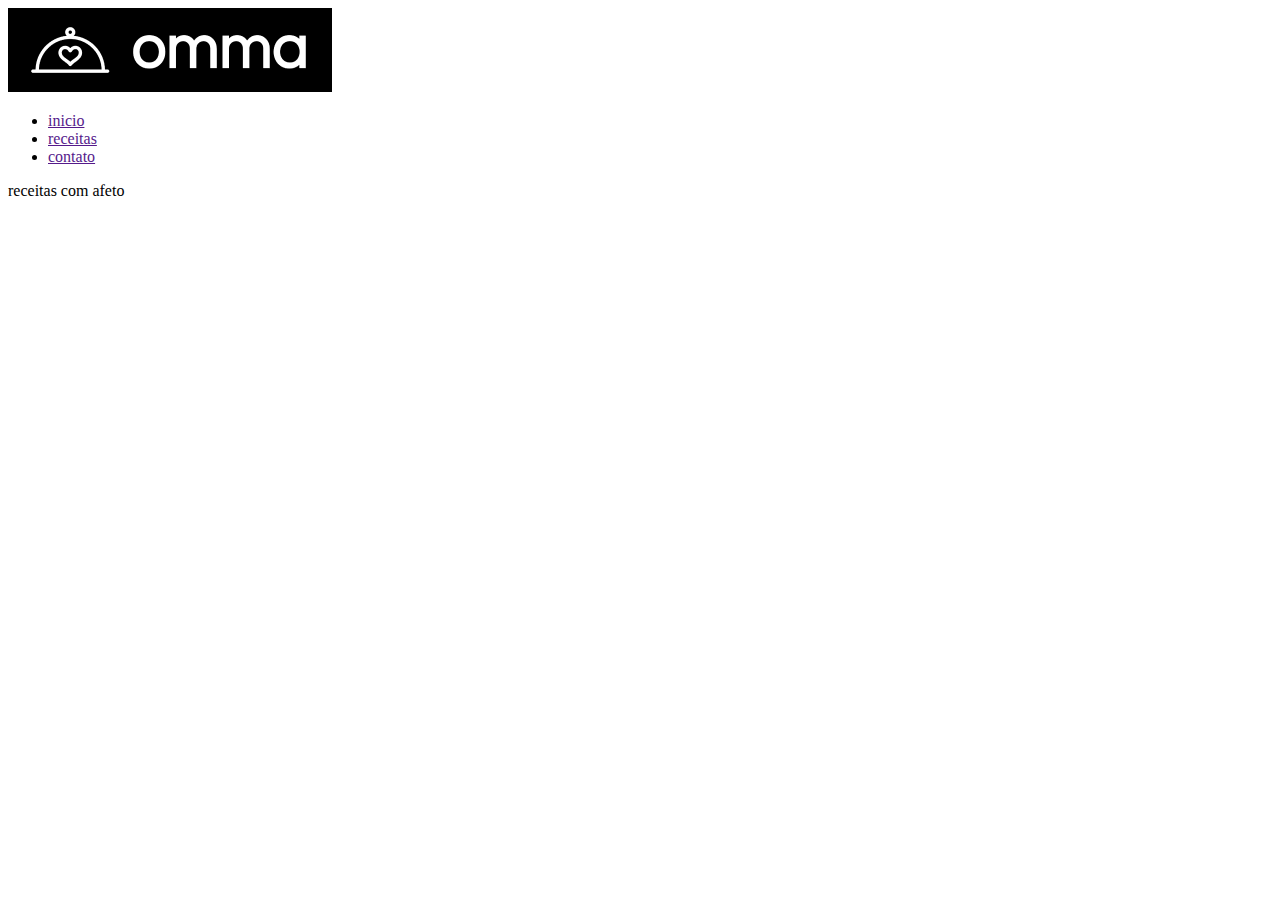
==== index.html @ 082ba068 "CSS Internas pronto" ====
<!DOCTYPE html>
<html lang="pt-br">
  <head>
    <meta charset="UTF-8" />
    <meta http-equiv="X-UA-Compatible" content="IE=edge" />
    <meta name="viewport" content="width=device-width, initial-scale=1.0" />
    <!-- <link rel="stylesheet" href="./src/style/style.css" /> -->
    <title>Omma</title>
  </head>
  <body>
    <header>
      <img src="./src/img/logo.png" alt="" style="background-color: black;" />
    </header>
    <nav>
      <ul>
        <li>
            <a href="">inicio</a>
        </li>
        <li><a href="">receitas</a></li>
        <li><a href="">contato</a></li>
      </ul>
    </nav>
    <section class="bannerTopo">
      <p>receitas com afeto</p>
    </section>
    <!-- <main>
      <h2>receitas da semana</h2>

      <div class="CardReceitaSemana">
        <img src="./src/img/risoto.png" alt="" />
        <p>risoto de abobora</p>
        <button>conferir</button>
      </div>
      <div class="CardReceitaSemana">
        <img src="./src/img/bolo-banana.png" alt="" />
        <p>bolo de banana</p>
        <button>conferir</button>
      </div>
      <div class="CardReceitaSemana">
        <img src="./src/img/tabule.png" alt="" />
        <p>risoto de abobora</p>
        <button>conferir</button>
      </div>
    </main> -->
    <!-- <section>
      <h2>Comer é viver</h2>
      <p>
        Receitas preparadas com muito carinho, para que você possa sentir o
        prazer de preprarar uma deliciosa refeição para sua familia.<br> 
        Todas as receitas terá a lista de ingrediente indicando tudo que você precisa,
        além disso, terá as intruções de preparo.
      </p>
    </section> -->
    <!-- <footer>
        <a href=""><img src="./src/img/logo.png" alt=""></a>
        <span>© 2022 omma - Todos os direitos são de vocês</span>
        
    </footer> -->
  </body>
</html>
---- src/style/style.css ----
* {
    margin: 0;
    padding: 0;
    box-sizing: border-box;
    font-family: 'Montserrat', sans-serif;
}

:root{
    --background-color:#FFC107;
    --text-color: #FFA000; 
}

/* Header + Nav */

header {
    position: relative;
    background-color: var(--background-color);
    box-shadow: 0px 4px 4px rgba(0, 0, 0, 0.25);
    width: 100%;
}

header img{
    display: block;
    margin-left: auto;
    margin-right: auto;    
}

nav {
    background-color: var(--text-color);
    height: 48px;
}

nav ul {
    display: flex;
    justify-content: center;
}

nav ul li {
    display: inline;
    padding: 12px 58px;
}

nav ul li a {
    text-decoration: none;
    color: #fff;
}

.bannerTopo{
    background-image: url("./");
}

footer {
    background-color: var(--background-color);
}
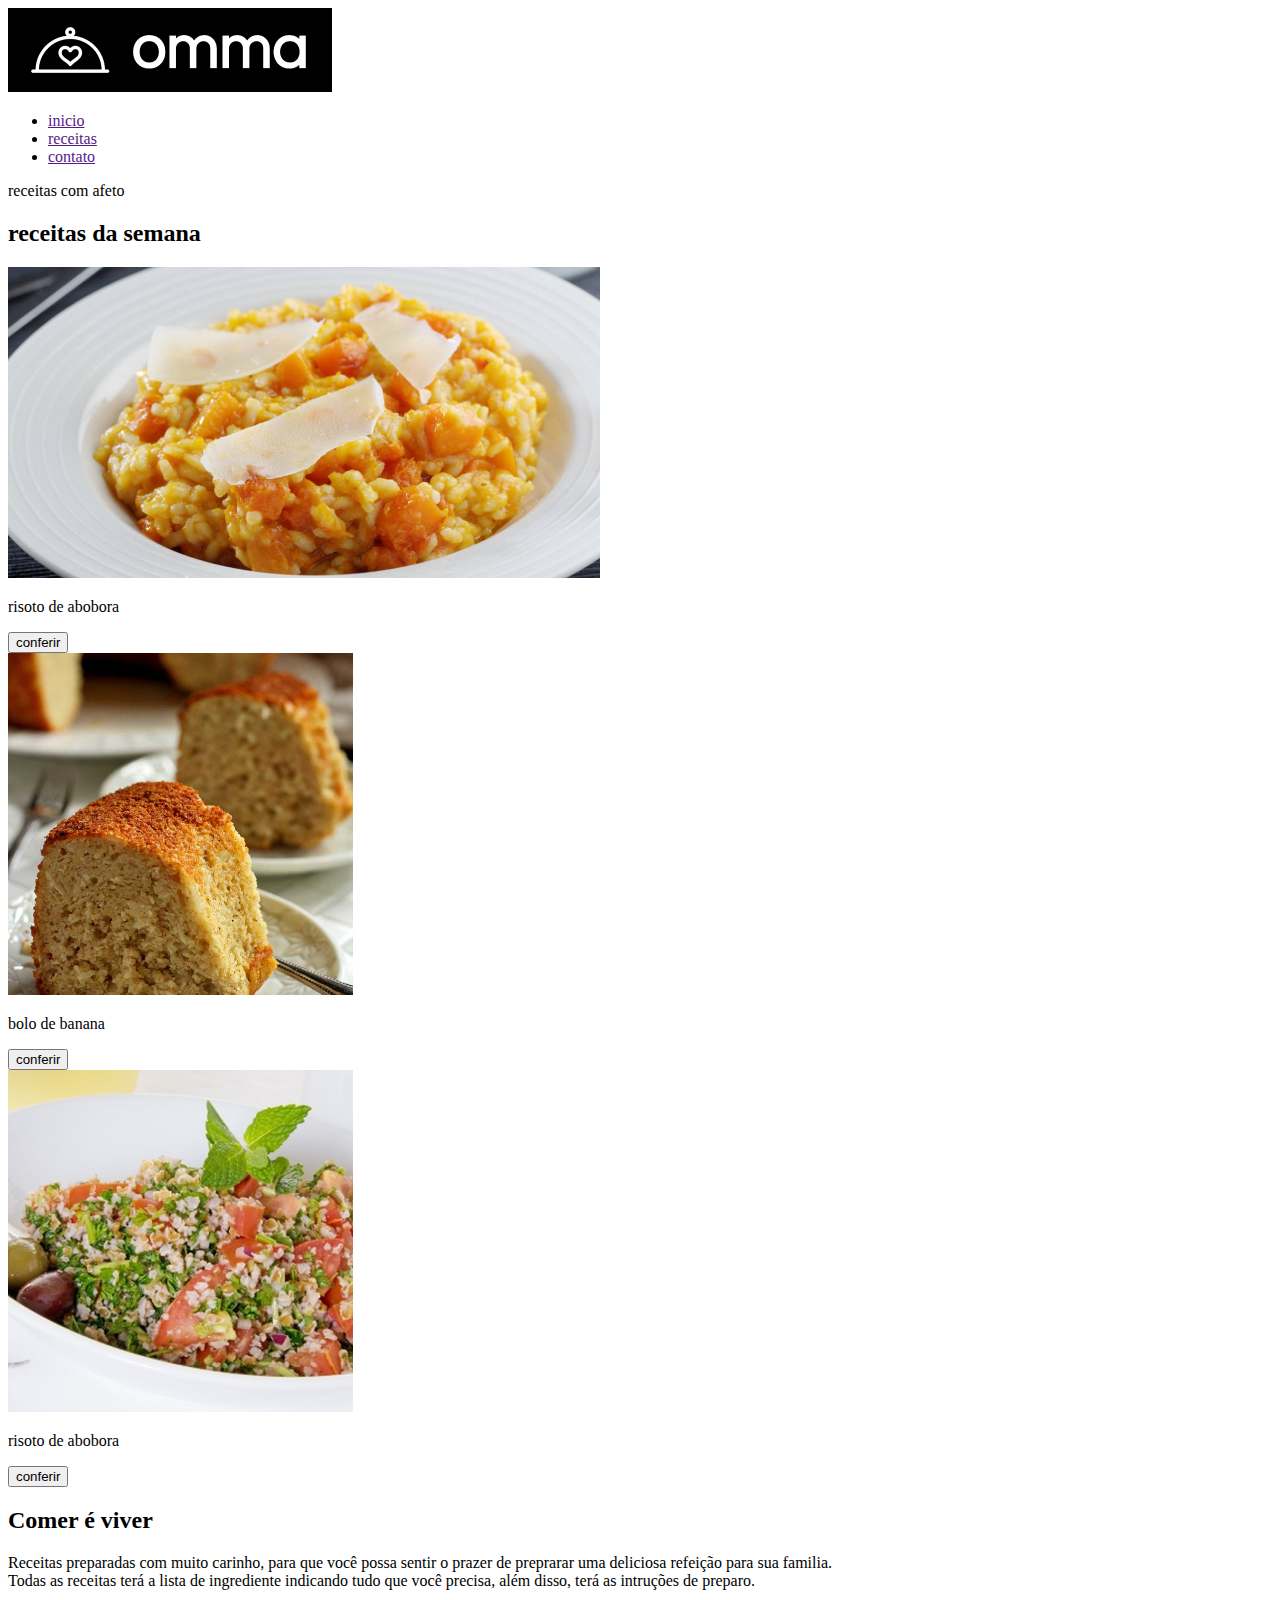
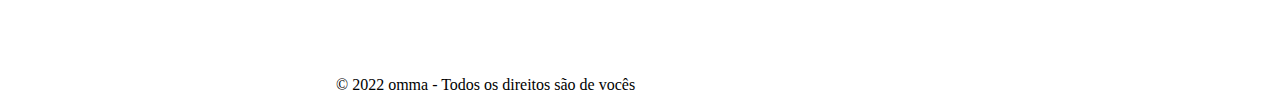
==== commit 545f8ae5: "todas finalizado" ====
--- a/index.html
+++ b/index.html
@@ -23,7 +23,7 @@
     <section class="bannerTopo">
       <p>receitas com afeto</p>
     </section>
-    <!-- <main>
+    <main>
       <h2>receitas da semana</h2>
 
       <div class="CardReceitaSemana">
@@ -41,8 +41,8 @@
         <p>risoto de abobora</p>
         <button>conferir</button>
       </div>
-    </main> -->
-    <!-- <section>
+    </main>
+    <section>
       <h2>Comer é viver</h2>
       <p>
         Receitas preparadas com muito carinho, para que você possa sentir o
@@ -50,11 +50,11 @@
         Todas as receitas terá a lista de ingrediente indicando tudo que você precisa,
         além disso, terá as intruções de preparo.
       </p>
-    </section> -->
-    <!-- <footer>
+    </section> 
+    <footer>
         <a href=""><img src="./src/img/logo.png" alt=""></a>
         <span>© 2022 omma - Todos os direitos são de vocês</span>
         
-    </footer> -->
+    </footer>
   </body>
 </html>
--- a/src/style/style.css
+++ b/src/style/style.css
@@ -27,7 +27,7 @@
 
 nav {
     background-color: var(--text-color);
-    height: 48px;
+    height: 38px;
 }
 
 nav ul {
@@ -49,6 +49,15 @@
     background-image: url("./");
 }
 
-footer {
+/* footer */
+footer{
     background-color: var(--background-color);
+    display: flex;
+    justify-content: flex-start;
+}
+
+footer span{
+    margin-left: 38px;
+    color: #fff;
+    align-self: center;
 }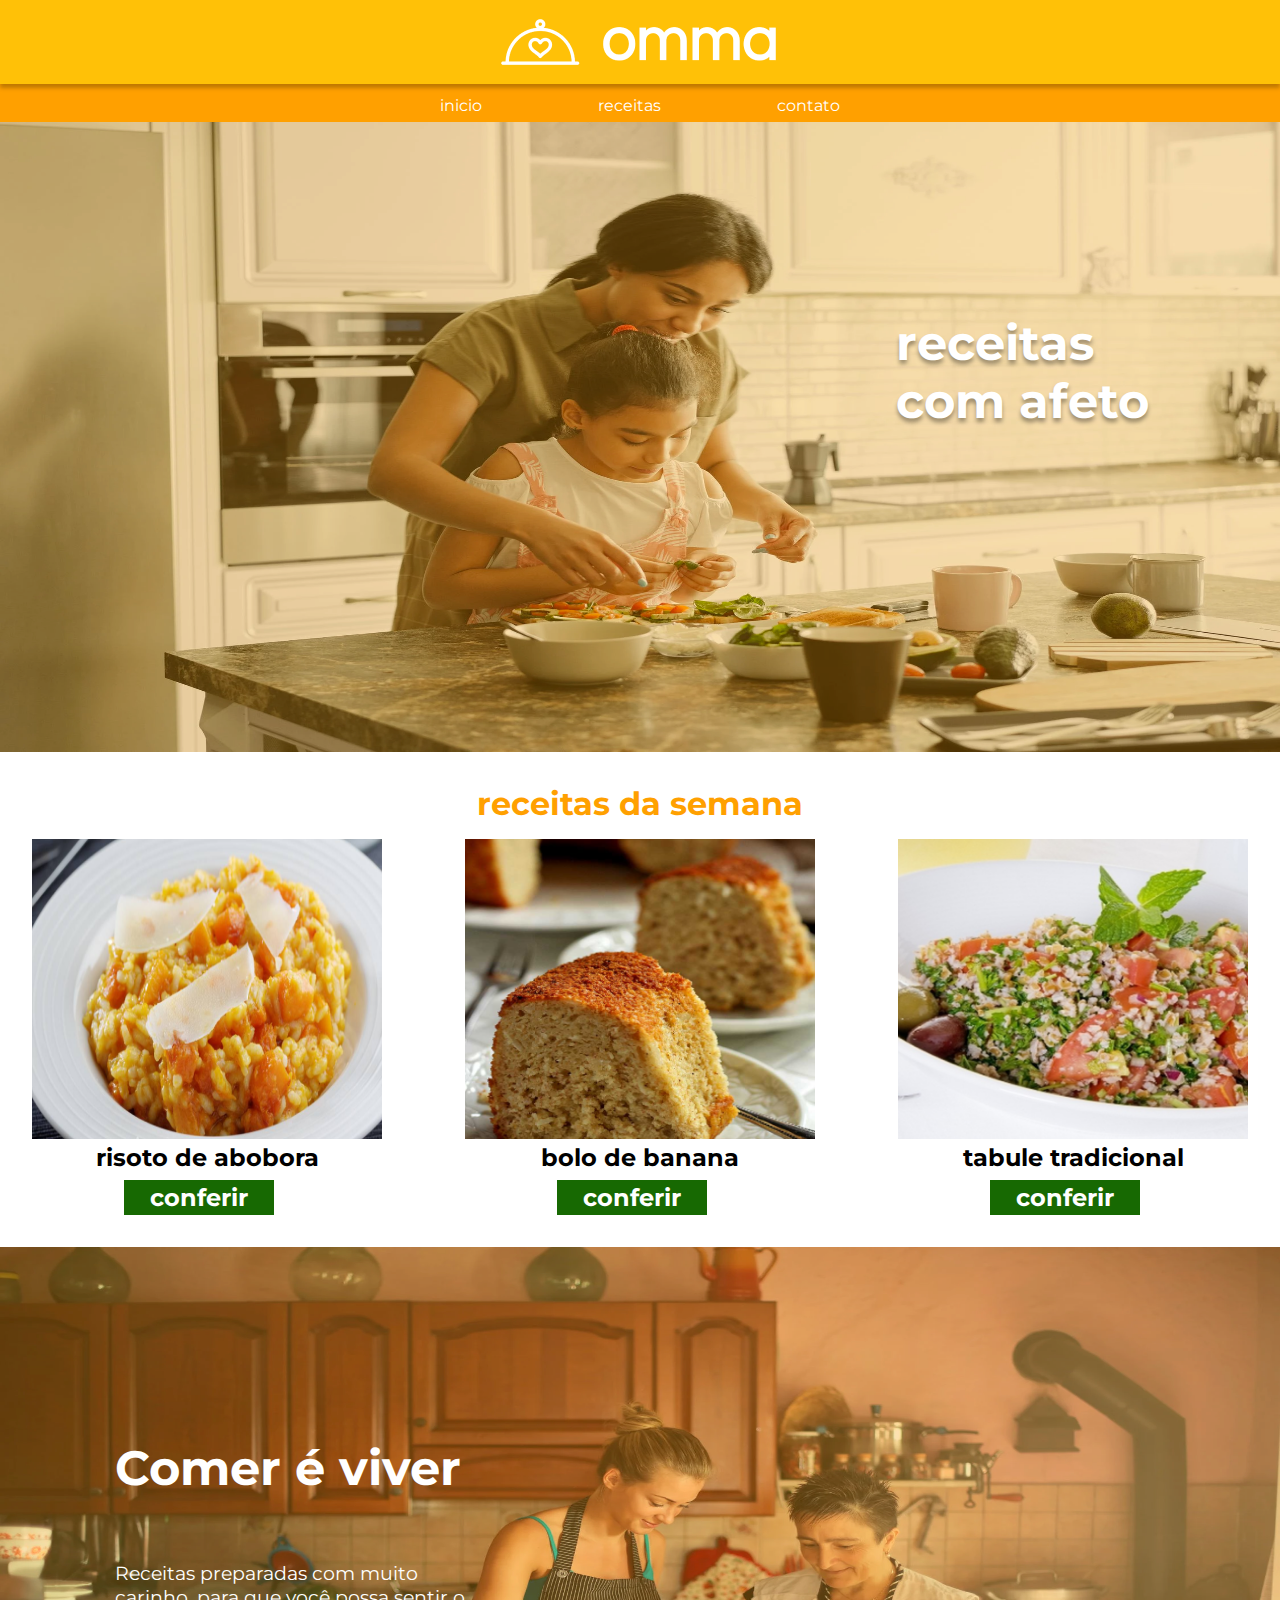
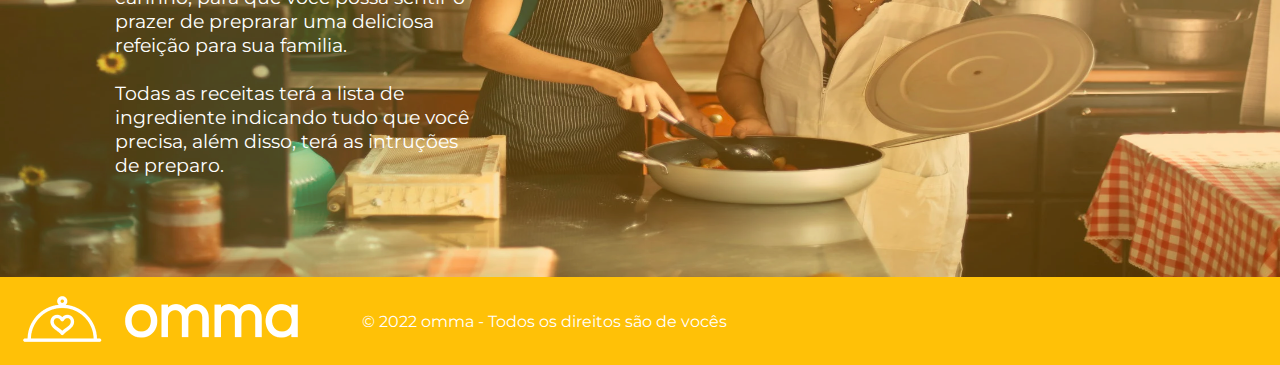
==== commit aeb0ec63: "formulario de contato html finalizado" ====
--- a/index.html
+++ b/index.html
@@ -4,57 +4,68 @@
     <meta charset="UTF-8" />
     <meta http-equiv="X-UA-Compatible" content="IE=edge" />
     <meta name="viewport" content="width=device-width, initial-scale=1.0" />
-    <!-- <link rel="stylesheet" href="./src/style/style.css" /> -->
+    <link rel="preconnect" href="https://fonts.googleapis.com" />
+    <link rel="preconnect" href="https://fonts.gstatic.com" crossorigin />
+    <link
+      href="https://fonts.googleapis.com/css2?family=Montserrat:ital,wght@0,300;0,400;0,700;1,300;1,400&display=swap"
+      rel="stylesheet"
+    />
+    <link rel="stylesheet" href="./src/style/style.css" />
     <title>Omma</title>
   </head>
   <body>
     <header>
-      <img src="./src/img/logo.png" alt="" style="background-color: black;" />
+      <img src="./src/img/logo.png" alt="Logo Omma" />
     </header>
     <nav>
       <ul>
-        <li>
-            <a href="">inicio</a>
-        </li>
-        <li><a href="">receitas</a></li>
+        <li><a href="#">inicio</a></li>
+        <li><a href="./src/pages/todas.html">receitas</a></li>
         <li><a href="">contato</a></li>
       </ul>
     </nav>
     <section class="bannerTopo">
-      <p>receitas com afeto</p>
+      <img
+        src="./src/img/bannerHomeTopo.png"
+        alt="Foto família preparando prato"
+      />
+      <p>receitas<br />com afeto</p>
     </section>
-    <main>
+    <main class="mainIndex">
       <h2>receitas da semana</h2>
-
-      <div class="CardReceitaSemana">
-        <img src="./src/img/risoto.png" alt="" />
+      <div class="cardReceitaSemana">
+        <img src="./src/img/risoto.png" alt="Foto Risoto de abobora" />
         <p>risoto de abobora</p>
-        <button>conferir</button>
+        <p class="conferir"><a href="./src/pages/Interna.html">conferir</a></p>
       </div>
-      <div class="CardReceitaSemana">
-        <img src="./src/img/bolo-banana.png" alt="" />
+      <div class="cardReceitaSemana">
+        <img src="./src/img/bolo-banana.png" alt="Foto Bolo de banana" />
         <p>bolo de banana</p>
-        <button>conferir</button>
+        <p class="conferir">conferir</p>
       </div>
-      <div class="CardReceitaSemana">
-        <img src="./src/img/tabule.png" alt="" />
-        <p>risoto de abobora</p>
-        <button>conferir</button>
+      <div class="cardReceitaSemana">
+        <img src="./src/img/tabule.png" alt="Foto tabule tradicional" />
+        <p>tabule tradicional</p>
+        <p class="conferir">conferir</p>
       </div>
     </main>
-    <section>
-      <h2>Comer é viver</h2>
-      <p>
-        Receitas preparadas com muito carinho, para que você possa sentir o
-        prazer de preprarar uma deliciosa refeição para sua familia.<br> 
-        Todas as receitas terá a lista de ingrediente indicando tudo que você precisa,
-        além disso, terá as intruções de preparo.
-      </p>
-    </section> 
+    <section class="bannerBottom">
+      <img src="./src/img/bannerHomeBottom.png" alt="" />
+      <div class="infor">
+        <h2>Comer é viver</h2>
+        <p>
+          Receitas preparadas com muito carinho, para que você possa sentir o
+          prazer de preprarar uma deliciosa refeição para sua familia.
+        </p>
+        <p>
+          Todas as receitas terá a lista de ingrediente indicando tudo que você
+          precisa, além disso, terá as intruções de preparo.
+        </p>
+      </div>
+    </section>
     <footer>
-        <a href=""><img src="./src/img/logo.png" alt=""></a>
-        <span>© 2022 omma - Todos os direitos são de vocês</span>
-        
+      <a href="#"><img src="./src/img/logo.png" alt="Logo Omma" /></a>
+      <span>© 2022 omma - Todos os direitos são de vocês</span>
     </footer>
   </body>
 </html>
--- a/src/style/style.css
+++ b/src/style/style.css
@@ -1,63 +1,161 @@
 * {
-    margin: 0;
-    padding: 0;
-    box-sizing: border-box;
-    font-family: 'Montserrat', sans-serif;
+  margin: 0;
+  padding: 0;
+  box-sizing: border-box;
+  font-family: "Montserrat", sans-serif;
 }
 
-:root{
-    --background-color:#FFC107;
-    --text-color: #FFA000; 
+:root {
+  --background-color: #ffc107;
+  --text-color: #ffa000;
 }
 
 /* Header + Nav */
 
 header {
-    position: relative;
-    background-color: var(--background-color);
-    box-shadow: 0px 4px 4px rgba(0, 0, 0, 0.25);
-    width: 100%;
+  position: relative;
+  background-color: var(--background-color);
+  box-shadow: 0px 4px 4px rgba(0, 0, 0, 0.25);
+  width: 100%;
 }
 
-header img{
-    display: block;
-    margin-left: auto;
-    margin-right: auto;    
+header img {
+  display: block;
+  margin-left: auto;
+  margin-right: auto;
 }
 
 nav {
-    background-color: var(--text-color);
-    height: 38px;
+  background-color: var(--text-color);
+  height: 38px;
 }
 
 nav ul {
-    display: flex;
-    justify-content: center;
+  display: flex;
+  justify-content: center;
 }
 
 nav ul li {
-    display: inline;
-    padding: 12px 58px;
+  display: inline;
+  padding: 12px 58px;
 }
 
 nav ul li a {
-    text-decoration: none;
-    color: #fff;
+  text-decoration: none;
+  color: #fff;
+}
+/* Banner Topo */
+
+.bannerTopo {
+  display: flex;
 }
 
-.bannerTopo{
-    background-image: url("./");
+.bannerTopo img {
+  height: 630px;
+  width: 100%;
+  overflow: hidden;
 }
 
-/* footer */
-footer{
-    background-color: var(--background-color);
-    display: flex;
-    justify-content: flex-start;
+.bannerTopo p {
+  position: absolute;
+  width: 100%;
+  height: 630px;
+  background-color: rgba(255, 160, 0, 0.3);
+  color: white;
+  padding-top: 15%;
+  padding-left: 70%;
+
+  font-size: 3rem;
+  font-style: bold;
+  font-weight: 700;
+  text-shadow: 0 4px 4px rgba(0, 0, 0, 0.36);
 }
 
-footer span{
-    margin-left: 38px;
-    color: #fff;
-    align-self: center;
-}+/* Main */
+
+.mainIndex {
+  display: flex;
+  flex-wrap: wrap;
+  margin: 2rem;
+  justify-content: space-between;
+}
+
+.mainIndex h2 {
+  width: 100%;
+  margin: 0 0 1rem 0;
+  text-align: center;
+  font-weight: 700;
+  font-size: 2rem;
+  color: var(--text-color);
+}
+
+.cardReceitaSemana img {
+  width: 350px;
+  height: 300px;
+}
+
+.cardReceitaSemana p {
+  text-align: center;
+  font-weight: 700;
+  font-size: 1.5rem;
+}
+
+.cardReceitaSemana .conferir {
+  margin: 0.5rem 0 0 5.75rem;
+  max-width: 150px;
+  text-align: center;
+
+  padding: 3px 0;
+  background-color: #176902;
+  color: #fff;
+}
+
+.cardReceitaSemana .conferir a {
+  text-decoration: none;
+  color: #fff;
+}
+
+/* banner bottom */
+
+.bannerBottom {
+  display: flex;
+}
+
+.bannerBottom img {
+  height: 630px;
+  width: 100%;
+  overflow: hidden;
+}
+
+.bannerBottom .infor {
+  position: absolute;
+  width: 100%;
+  height: 630px;
+  padding: 15% 62% 0 9%;
+  background-color: rgba(255, 160, 0, 0.3);
+  color: white;
+}
+
+.bannerBottom .infor h2 {
+  font-size: 3rem;
+  margin-bottom: 4rem;
+}
+
+.bannerBottom .infor p{
+  margin-bottom: 1.5rem;
+  font-size: 1.2rem;
+}
+
+
+/* footer */
+footer {
+  background-color: var(--background-color);
+  display: flex;
+  justify-content: flex-start;
+}
+
+footer span {
+  margin-left: 38px;
+  color: #fff;
+  align-self: center;
+}
